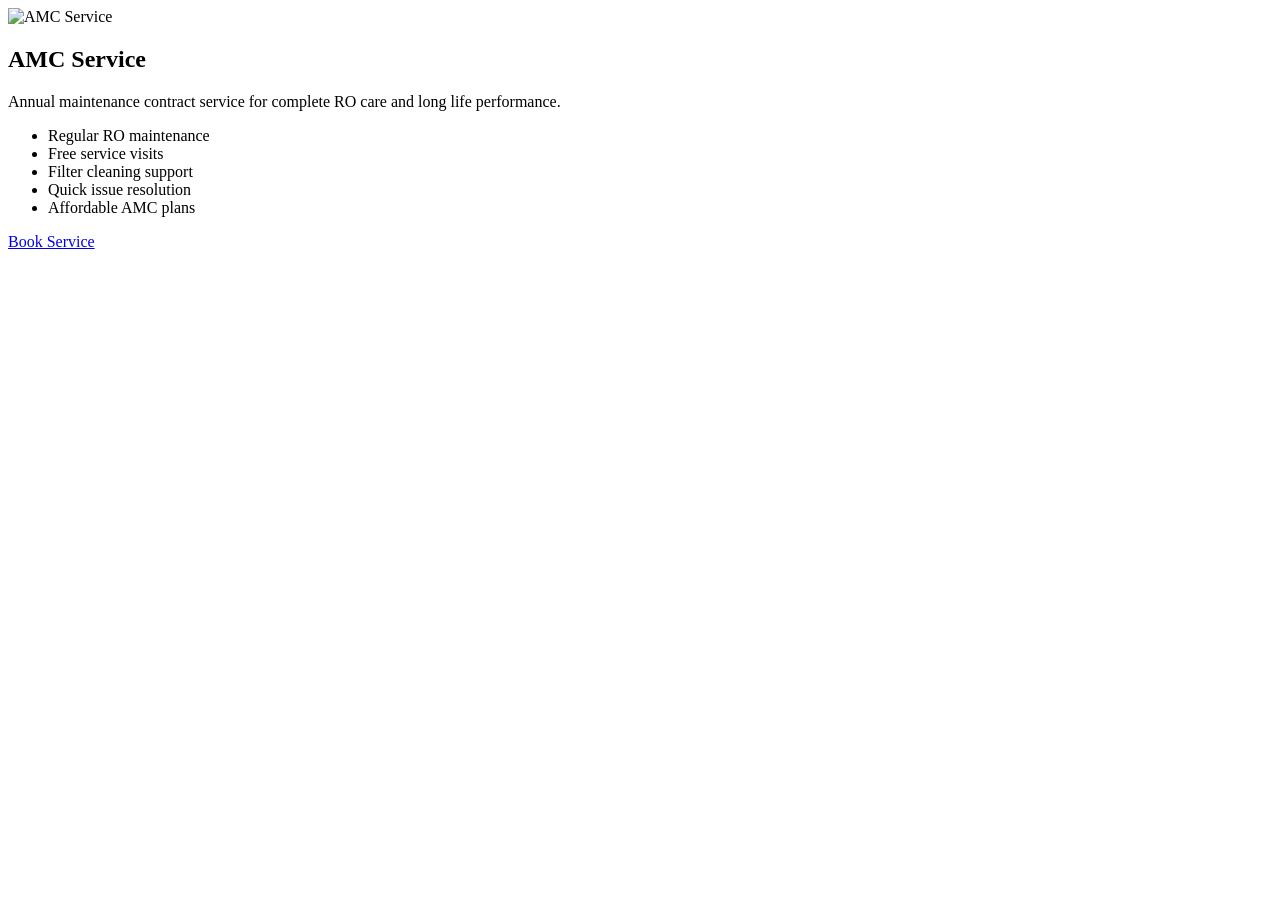
==== amc-service.html @ 915e3cf0 "Add files via upload" ====
<!doctype html>
<html lang="en">
  <head>
    <meta charset="UTF-8" />

    <meta name="viewport" content="width=device-width, initial-scale=1.0" />

    <title>AMC Service</title>

    <link rel="stylesheet" href="css/style2.css" />
  </head>

  <body>
    <section class="service-page">
      <div class="service-image">
        <img src="image/amc-service.png" alt="AMC Service" />
      </div>

      <div class="service-content">
        <h1>AMC Service</h1>

        <p>
          Annual maintenance contract service for complete RO care and long life
          performance.
        </p>

        <ul>
          <li>Regular RO maintenance</li>

          <li>Free service visits</li>

          <li>Filter cleaning support</li>

          <li>Quick issue resolution</li>

          <li>Affordable AMC plans</li>
        </ul>

        <a href="index.html#contact" class="btn"> Book Service </a>
      </div>
    </section>
  </body>
</html>
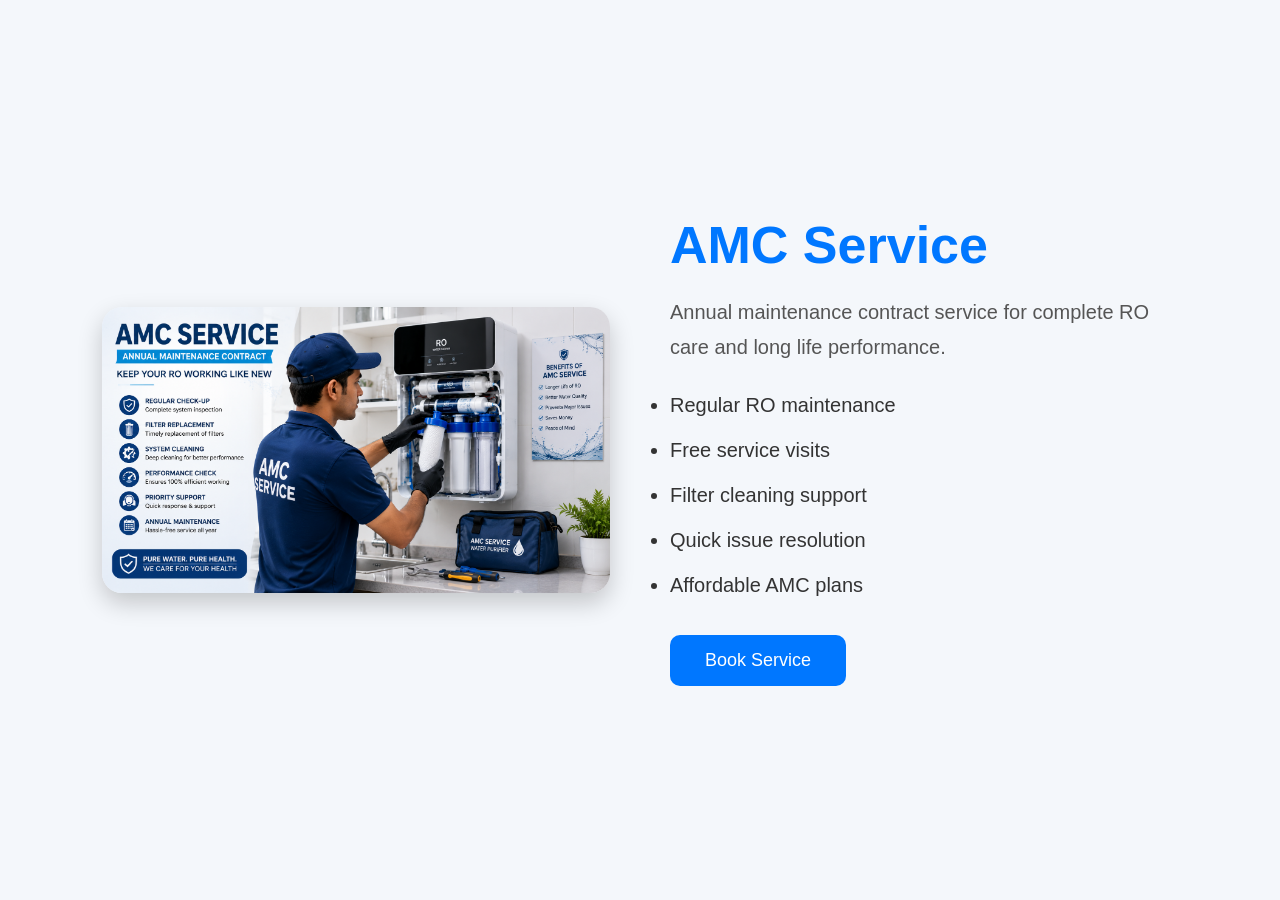
==== commit f3651978: "Add files via upload" ====
--- a/amc-service.html
+++ b/amc-service.html
@@ -7,13 +7,13 @@
 
     <title>AMC Service</title>
 
-    <link rel="stylesheet" href="css/style2.css" />
+    <link rel="stylesheet" href="style2.css" />
   </head>
 
   <body>
     <section class="service-page">
       <div class="service-image">
-        <img src="image/amc-service.png" alt="AMC Service" />
+        <img src="amc-service.png" alt="AMC Service" />
       </div>
 
       <div class="service-content">
--- a/style2.css
+++ b/style2.css
@@ -0,0 +1,242 @@
+/* ===== COMMON SERVICE PAGE CSS ===== */
+
+*{
+  margin:0;
+  padding:0;
+  box-sizing:border-box;
+  font-family:Arial, sans-serif;
+}
+
+body{
+  background:#f4f7fb;
+}
+
+
+/* MAIN PAGE */
+
+.service-page{
+
+  width:100%;
+
+  min-height:100vh;
+
+  display:flex;
+
+  justify-content:center;
+
+  align-items:center;
+
+  gap:60px;
+
+  padding:80px 8%;
+
+  background:#f4f7fb;
+}
+
+
+/* IMAGE SECTION */
+
+.service-image{
+
+  flex:1;
+
+  display:flex;
+
+  justify-content:center;
+
+  align-items:center;
+}
+
+.service-image img{
+
+  width:100%;
+
+  max-width:650px;
+
+  height:auto;
+
+  border-radius:20px;
+
+  object-fit:cover;
+
+  box-shadow:0 10px 25px rgba(0,0,0,0.2);
+
+  transition:0.4s;
+}
+
+.service-image img:hover{
+
+  transform:scale(1.03);
+}
+
+
+/* CONTENT SECTION */
+
+.service-content{
+
+  flex:1;
+
+  max-width:600px;
+}
+
+.service-content h1{
+
+  font-size:52px;
+
+  color:#0077ff;
+
+  margin-bottom:20px;
+}
+
+.service-content p{
+
+  font-size:20px;
+
+  line-height:35px;
+
+  color:#555;
+
+  margin-bottom:25px;
+}
+
+
+/* POINTS */
+
+.service-content ul{
+
+  margin-bottom:35px;
+}
+
+.service-content ul li{
+
+  font-size:20px;
+
+  color:#333;
+
+  margin-bottom:15px;
+
+  line-height:30px;
+}
+
+
+/* BUTTON */
+
+.btn{
+
+  display:inline-block;
+
+  background:#0077ff;
+
+  color:white;
+
+  text-decoration:none;
+
+  padding:15px 35px;
+
+  border-radius:10px;
+
+  font-size:18px;
+
+  transition:0.3s;
+}
+
+.btn:hover{
+
+  background:#005ad1;
+}
+
+
+/* MOBILE RESPONSIVE */
+
+@media(max-width:950px){
+
+  .service-page{
+
+    flex-direction:column;
+
+    text-align:center;
+
+    padding:50px 20px;
+  }
+
+  .service-content h1{
+
+    font-size:38px;
+  }
+
+  .service-content p{
+
+    font-size:18px;
+
+    line-height:30px;
+  }
+
+  .service-content ul{
+
+    text-align:left;
+  }
+
+  .service-content ul li{
+
+    font-size:18px;
+  }
+
+  .service-image img{
+
+    max-width:100%;
+  }
+
+}
+
+.service-content ul li{
+
+  font-size:20px;
+
+  margin-bottom:15px;
+
+  color:#333;
+}
+
+.btn{
+
+  display:inline-block;
+
+  background:#0077ff;
+
+  color:white;
+
+  text-decoration:none;
+
+  padding:15px 35px;
+
+  border-radius:10px;
+
+  font-size:18px;
+
+  transition:0.3s;
+}
+
+.btn:hover{
+
+  background:#005ad1;
+}
+
+@media(max-width:900px){
+
+  .service-page{
+
+    flex-direction:column;
+
+    text-align:center;
+  }
+
+  .service-content h1{
+
+    font-size:38px;
+  }
+
+  .service-content ul{
+
+    text-align:left;
+  }
+}
